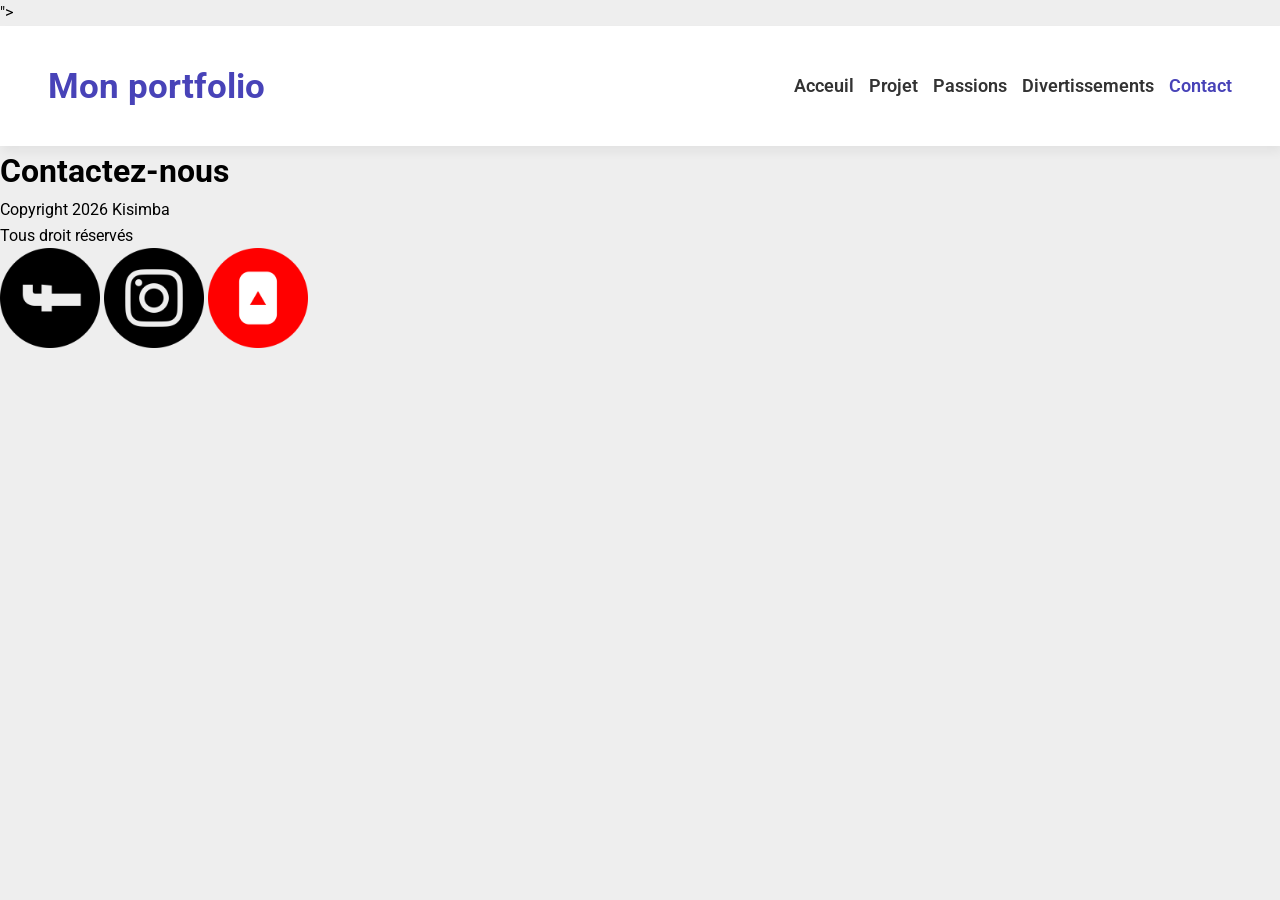
==== contact.html @ 9d7557f5 "Stylisation du menu et création" ====
<!DOCTYPE html>
<html lang="en">
<head>
    <meta charset="UTF-8">
    <meta name="viewport" content="width=device-width, initial-scale=1.0">
    <title>Mon Portfolio</title>
    <link rel="stylesheet" href="CSS/style.css">
    <link rel="stylesheet" href="<link rel="preconnect" href="https://fonts.googleapis.com">
<link rel="preconnect" href="https://fonts.gstatic.com" crossorigin>
<link href="https://fonts.googleapis.com/css2?family=Playfair+Display:ital,wght@0,400..900;1,400..900&family=Roboto:ital,wght@0,100..900;1,100..900&display=swap" rel="stylesheet">">
    <body>
          
  <header>
        <div>
            <a href="">Mon portfolio</a>
        </div>
        <nav>
            <ul>
                <li><a href="index.html" >Acceuil</a></li>
                <li><a href="projet.html">Projet</a></li>
                <li><a href="passions.html">Passions</a></li>
                <li><a href="divertissement.html">Divertissements</a></li>
                <li><a href="contact.html"class="active">Contact</a></li>
            </ul>
        </nav>
    </header>
  <main>
    <h1>Contactez-nous</h1>
  </main>

    <footer>
        <p>Copyright 2026 Kisimba</p>
        <p>Tous droit réservés</p>
        <div>
        <img src="Image/facebook.png" alt="fb"width="100">
        <img src="Image/instagram.png" alt="ig"width="100">
        <img src="Image/youtube.png" alt="you"width="100">
        </div>
    </footer> 
     
</body>
</html>
---- CSS/style.css ----
:root{
    --violet-doux:#4843b8;
    --violet-fonce: #534edd;
    --orange-vif: #ffa726;
    --gris-tres-fonce: #333;
    --gris-fonce: #666;
    --gris-clair: #f8f8f8;
    --gris-tres-clair: #eee;
}

*{
    margin: 0;
    padding: 0;
    box-sizing: border-box;

}

body{
    background-color: var(--gris-tres-clair);
    font-family: roboto, sans-serif;
    line-height: 1.6;
}
header{
    background-color: white;
    box-shadow: 2px 6px 10px rgba(0, 0,0, 0.05);
    position: sticky;
    top: 0;
    z-index: 10000;
    display: flex;
    justify-content: space-between;
    align-items: center;
    padding:2rem 3rem;
}
header div a {
    text-decoration: none;
    font-size: 2.2rem;
    font-weight: bold;
    color: var(--violet-doux);
}
li {
    list-style: none;
    margin-left: 15px;
   
}
ul {display: flex;}

ul li a{
text-decoration: none;
color: var(--gris-tres-fonce);
margin: 10px 0;
font-weight: 600;
font-size: 1.1rem;
position: relative;
padding: 10px 0;
}
ul li :hover {
    color:var(--violet-doux);
}

ul li a::after {
    content: '';
    position: absolute;
    left: 0;
    bottom: 0;
    height: 4px;
    width: 0%;
    background-color: var(--violet-doux);
    transition:width 0.3s ease;
}

ul li a:hover::after{
    width: 100%;
}
a.active {
    color:var(--violet-doux);
}
a.active ::after{
    width:100%;
}
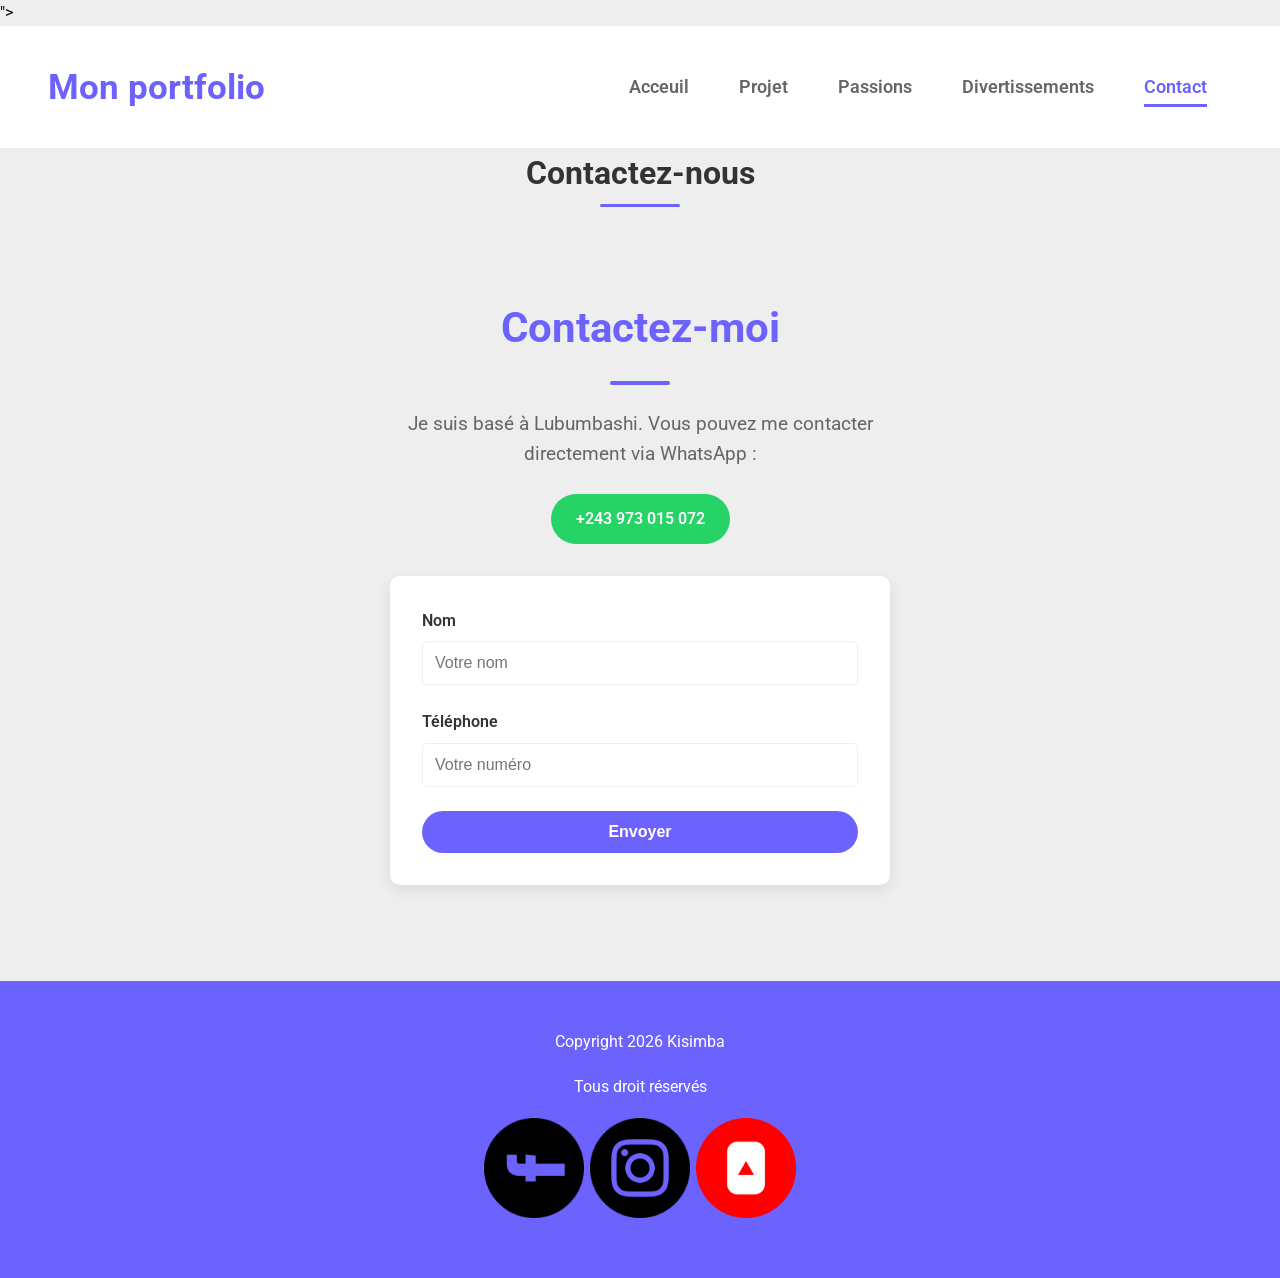
==== commit 985b28bc: "creation de la page proje et la page contact" ====
--- a/contact.html
+++ b/contact.html
@@ -26,6 +26,33 @@
     </header>
   <main>
     <h1>Contactez-nous</h1>
+    <main>
+    <section class="contact">
+        <h2>Contactez-moi</h2>
+
+        <p class="contact-info">
+            Je suis basé à Lubumbashi. Vous pouvez me contacter directement via WhatsApp :
+        </p>
+
+        <a href="https://wa.me/243973015072" class="whatsapp-btn">
+            +243 973 015 072
+        </a>
+
+        <form class="contact-form">
+            <div class="form-group">
+                <label for="nom">Nom</label>
+                <input type="text" id="nom" name="nom" placeholder="Votre nom" required>
+            </div>
+
+            <div class="form-group">
+                <label for="telephone">Téléphone</label>
+                <input type="tel" id="telephone" name="telephone" placeholder="Votre numéro" required>
+            </div>
+
+            <button type="submit">Envoyer</button>
+        </form>
+    </section>
+</main>
   </main>
 
     <footer>
--- a/CSS/style.css
+++ b/CSS/style.css
@@ -1,79 +1,453 @@
 :root{
-    --violet-doux:#4843b8;
-    --violet-fonce: #534edd;
-    --orange-vif: #ffa726;
-    --gris-tres-fonce: #333;
-    --gris-fonce: #666;
-    --gris-clair: #f8f8f8;
-    --gris-tres-clair: #eee;
-}
-
-*{
+    --violet-doux:#6C63FF;
+    --violet-fonce: #534EDD;
+    --orange-vif:#FFA726;
+    --gris-tres-fonce:#333;
+    --gris-fonce:#666;
+    --gris--tres-clair:#F8F8F8;
+    --gris-clair:#EEE;
+}
+
+* {
     margin: 0;
     padding: 0;
     box-sizing: border-box;
-
-}
-
+}
 body{
-    background-color: var(--gris-tres-clair);
-    font-family: roboto, sans-serif;
-    line-height: 1.6;
-}
-header{
+    background-color: var(--gris-clair);
+    font-family: Roboto, sans-serif;
+    line-height: 1.6;  
+}
+header {           
     background-color: white;
-    box-shadow: 2px 6px 10px rgba(0, 0,0, 0.05);
+    box-shadow: 2px 6px 10px rgba(0, 0, 0, 0.05)
     position: sticky;
     top: 0;
-    z-index: 10000;
+    z-index: 100;
     display: flex;
     justify-content: space-between;
     align-items: center;
-    padding:2rem 3rem;
-}
-header div a {
+    padding: 2rem 3rem;
+}
+header div a{
     text-decoration: none;
     font-size: 2.2rem;
     font-weight: bold;
     color: var(--violet-doux);
 }
-li {
+
+
+ul li{
     list-style: none;
-    margin-left: 15px;
-   
-}
-ul {display: flex;}
-
-ul li a{
-text-decoration: none;
-color: var(--gris-tres-fonce);
-margin: 10px 0;
-font-weight: 600;
-font-size: 1.1rem;
-position: relative;
-padding: 10px 0;
-}
-ul li :hover {
-    color:var(--violet-doux);
-}
-
-ul li a::after {
+    margin: 15px;
+}
+
+ul{
+    display: flex;
+}
+
+ul li a{ 
+    text-decoration: none;
+    color:var(--gris-fonce);
+    margin: 10px;
+    font-weight: 600;
+    font-size: 1.1rem;
+    position: relative;
+    padding: 10px 0;
+}
+ 
+ul li a:hover{
+    color: var(--violet-doux);
+}
+
+ul li a::after{
     content: '';
     position: absolute;
     left: 0;
     bottom: 0;
-    height: 4px;
-    width: 0%;
-    background-color: var(--violet-doux);
-    transition:width 0.3s ease;
+    height: 3px;
+    width: 0;
+    background-color: var(--violet-doux);
+    transition: width 0.3s ease;
 }
 
 ul li a:hover::after{
     width: 100%;
 }
+
 a.active {
-    color:var(--violet-doux);
-}
-a.active ::after{
-    width:100%;
+    color: var(--violet-doux);
+}
+
+a.active::after {
+    width: 100%;
+}
+
+.hero{
+    display: flex;
+    justify-content: center;
+    align-items: center;
+    gap: 5rem;
+    text-align: center;
+    margin: 10rem 2rem;
+}
+
+.hero img {
+    width: 300px;
+    height: 300px;
+    object-fit: cover;
+    border-radius: 300px;
+    border: 8px solid var(--violet-doux);
+}
+
+.hero h1 {
+    color: var(--violet-doux);
+    font-size: 4rem;
+    font-weight: 700;
+    margin-bottom: 1.2rem;
+}
+
+.hero p {
+    color: var(--gris-fonce);
+    font-size: 1.3rem;
+    margin-bottom: 1.2rem;
+}
+
+.hero a {
+    text-decoration: none;
+    display: inline-block;
+    background-color: var(--violet-doux);
+    color: white;
+    padding: 15px 30px;
+    border-radius: 50px;
+    text-transform: uppercase;
+    letter-spacing: 1.1px;
+    font-weight: 600;
+    margin-top: 1rem;
+    transition: background-color 0.3s ease, transform 0.2s ease;
+}
+
+.hero a:hover {
+    background-color: var(--violet-fonce);
+    transform: translate(-3px);
+}
+
+.apropos {
+    width: 800px;
+    margin: 6rem auto;
+    text-align: center;
+}
+
+.apropos h2 {
+    color: var(--violet-doux);
+    font-size: 2.6rem;
+    font-weight: 700;
+    position: relative;
+    text-align: center;
+}
+
+.apropos h2::after {
+    content: '';
+    display: block;
+    width: 60px;
+    height: 4px;
+    background-color: var(--violet-doux);
+    margin: 1.2rem auto;
+    border-radius: 2px;
+}
+
+.apropos p {
+    margin-bottom: 2rem;
+    color: var(--gris-fonce);
+    font-size: 1.3rem;
+            
+}
+
+section h2 {
+    color: var(--violet-doux);
+    font-size: 2.6rem;
+    font-weight: 700;
+    position: relative;
+    text-align: center;
+}
+section h2::after {
+    content: '';
+    display: block;
+    width: 60px;
+    height: 4px;
+    background-color: var(--violet-doux);
+    margin: 1.2rem auto;
+    border-radius: 2px;
+}
+.apropos p {
+    margin-bottom: 2rem;
+    color: var(--gris-fonce);
+    font-size: 1.2rem;
+}
+
+.competences table{
+    width: 80%;
+    margin: 0 auto;
+    border-collapse: collapse;
+    background-color: #FFF;
+    box-shadow: 0 5px 15px rgba(0, 0, 0, 0.08);
+    border-radius: 10px;
+    overflow: hidden;
+}
+
+.competences table th,.competences table td {
+    padding: 15px;
+}
+
+.competences table thead {
+    background-color: var(--violet-doux);
+    color: #FFF;
+    text-transform: uppercase;
+}
+
+.competences table tbody td {
+    border-bottom: 1px solid var(--gris-clair);
+}
+
+.competences table tbody tr:nth-child(even) {
+    background-color:var#FDFDFD;
+}
+
+.competences table tbody tr {
+    transition: background-color 0.3s ease;
+}
+
+.competences table tbody tr:hover {
+    background-color: #9d41f3;
+}
+
+.competences table thead th {
+    text-align: left;
+}
+
+footer {
+    margin-top: 3rem;
+    background-color: var(--violet-doux);
+    padding: 3rem 0;
+    text-align: center;
+}
+
+footer p {
+    color: white;
+    margin-bottom: 1.2rem;
+}
+
+footer div {
+    display: inline-block;
+    font-size: 1.6rem;
+    color: white;
+    margin: 0 10px;
+    transition: color 0.3s ease,transform 0.2s ease;
+}
+
+footer div:hover {
+    color: var(--orange-vif);
+    transform: translateY(-3px);
+}
+
+.try{
+    background-color:var(--violet-doux);
+}
+
+    
+.contact {
+    width: 500px;
+    margin: 6rem auto;
+    text-align: center;
+}
+
+.contact-info {
+    margin: 1.5rem 0;
+    color: var(--gris-fonce);
+    font-size: 1.2rem;
+}
+
+.whatsapp-btn {
+    display: inline-block;
+    margin-bottom: 2rem;
+    padding: 12px 25px;
+    background-color: #25D366;
+    color: white;
+    text-decoration: none;
+    border-radius: 30px;
+    font-weight: 600;
+    transition: transform 0.2s ease, background-color 0.3s ease;
+}
+
+.whatsapp-btn:hover {
+    background-color: #1ebe5d;
+    transform: translateY(-3px);
+}
+
+.contact-form {
+    background-color: white;
+    padding: 2rem;
+    border-radius: 10px;
+    box-shadow: 0 5px 15px rgba(0,0,0,0.08);
+}
+
+.form-group {
+    margin-bottom: 1.5rem;
+    text-align: left;
+}
+
+.form-group label {
+    display: block;
+    margin-bottom: 0.5rem;
+    font-weight: 600;
+    color: var(--gris-tres-fonce);
+}
+
+.form-group input {
+    width: 100%;
+    padding: 12px;
+    border: 1px solid var(--gris-clair);
+    border-radius: 5px;
+    font-size: 1rem;
+}
+
+.contact-form button {
+    width: 100%;
+    padding: 12px;
+    background-color: var(--violet-doux);
+    color: white;
+    border: none;
+    border-radius: 30px;
+    font-size: 1rem;
+    font-weight: 600;
+    cursor: pointer;
+    transition: background-color 0.3s ease;
+}
+
+.contact-form button:hover {
+    background-color: var(--violet-fonce);
+}
+/* Grille des projets */
+.projects-grid {
+    display: grid;
+    grid-template-columns: repeat(auto-fit, minmax(250px, 1fr)); /* réduit la largeur minimale */
+    gap: 1.5rem;
+    padding: 1.5rem;
+}
+
+/* Carte projet */
+.project-card {
+    background-color: #fff;
+    border-radius: 10px;
+    box-shadow: 0 3px 10px rgba(0,0,0,0.08);
+    overflow: hidden;
+    display: flex;
+    flex-direction: column;
+    transition: transform 0.2s, box-shadow 0.2s;
+    font-size: 0.9rem; /* taille de texte légèrement réduite */
+}
+
+.project-card:hover {
+    transform: translateY(-3px);
+    box-shadow: 0 6px 15px rgba(0,0,0,0.12);
+}
+
+/* Image de la carte */
+.card-image img {
+    width: 100%;
+    height: 150px; /* fixe la hauteur pour compacter */
+    object-fit: cover;
+}
+
+/* Contenu de la carte */
+.card-content {
+    padding: 0.8rem 1rem; /* réduit le padding */
+    display: flex;
+    flex-direction: column;
+}
+
+/* Titre */
+.card-content h3 {
+    margin: 0 0 0.2rem 0;
+    font-size: 1rem; /* titre plus petit */
+    color: #333;
+}
+
+/* Description */
+.card-content p {
+    font-size: 0.82rem; /* texte plus compact */
+    color: #666;
+    margin: 0;
+}
+
+/* Tags */
+.tags {
+    margin-top: 0.4rem;
+    display: flex;
+    flex-wrap: wrap;
+    gap: 0.4rem;
+}
+
+.tag {
+    background-color: #f0f0f0;
+    color: #333;
+    padding: 0.2rem 0.5rem;
+    font-size: 0.7rem; /* tags plus petits */
+    border-radius: 5px;
+    font-weight: 600;
+}
+
+.tag:hover {
+    background-color: #007bff;
+    color: #fff;
+}
+
+/* Footer */
+.card-footer {
+    display: flex;
+    justify-content: space-between;
+    align-items: center;
+    padding: 0.4rem 1rem;
+    border-top: 1px solid #eee;
+}
+
+/* Liens Code et Démo */
+.card-footer a {
+    text-decoration: none;
+    font-weight: 600;
+    font-size: 0.8rem;
+    color: #007bff;
+    display: flex;
+    align-items: center;
+    gap: 0.25rem;
+}
+
+.card-footer a:hover {
+    color: #0056b3;
+}
+
+/* Icônes */
+.card-footer i {
+    font-size: 0.85rem;
+}
+/* Titre principal */
+main h1 {
+    text-align: center;
+    font-size: 2rem;
+    color: #333;
+    position: relative;
+    margin-bottom: 2rem;
+}
+
+/* Soulignement centré permanent */
+main h1::after {
+    content: '';
+    position: absolute;
+    bottom: -8px; /* distance sous le texte */
+    left: 50%;     /* départ au milieu */
+    transform: translateX(-50%); /* centre horizontal */
+    width: 80px;    /* longueur du soulignement */
+    height: 3px;
+    background-color: var(--violet-doux);
+    border-radius: 2px;
 }
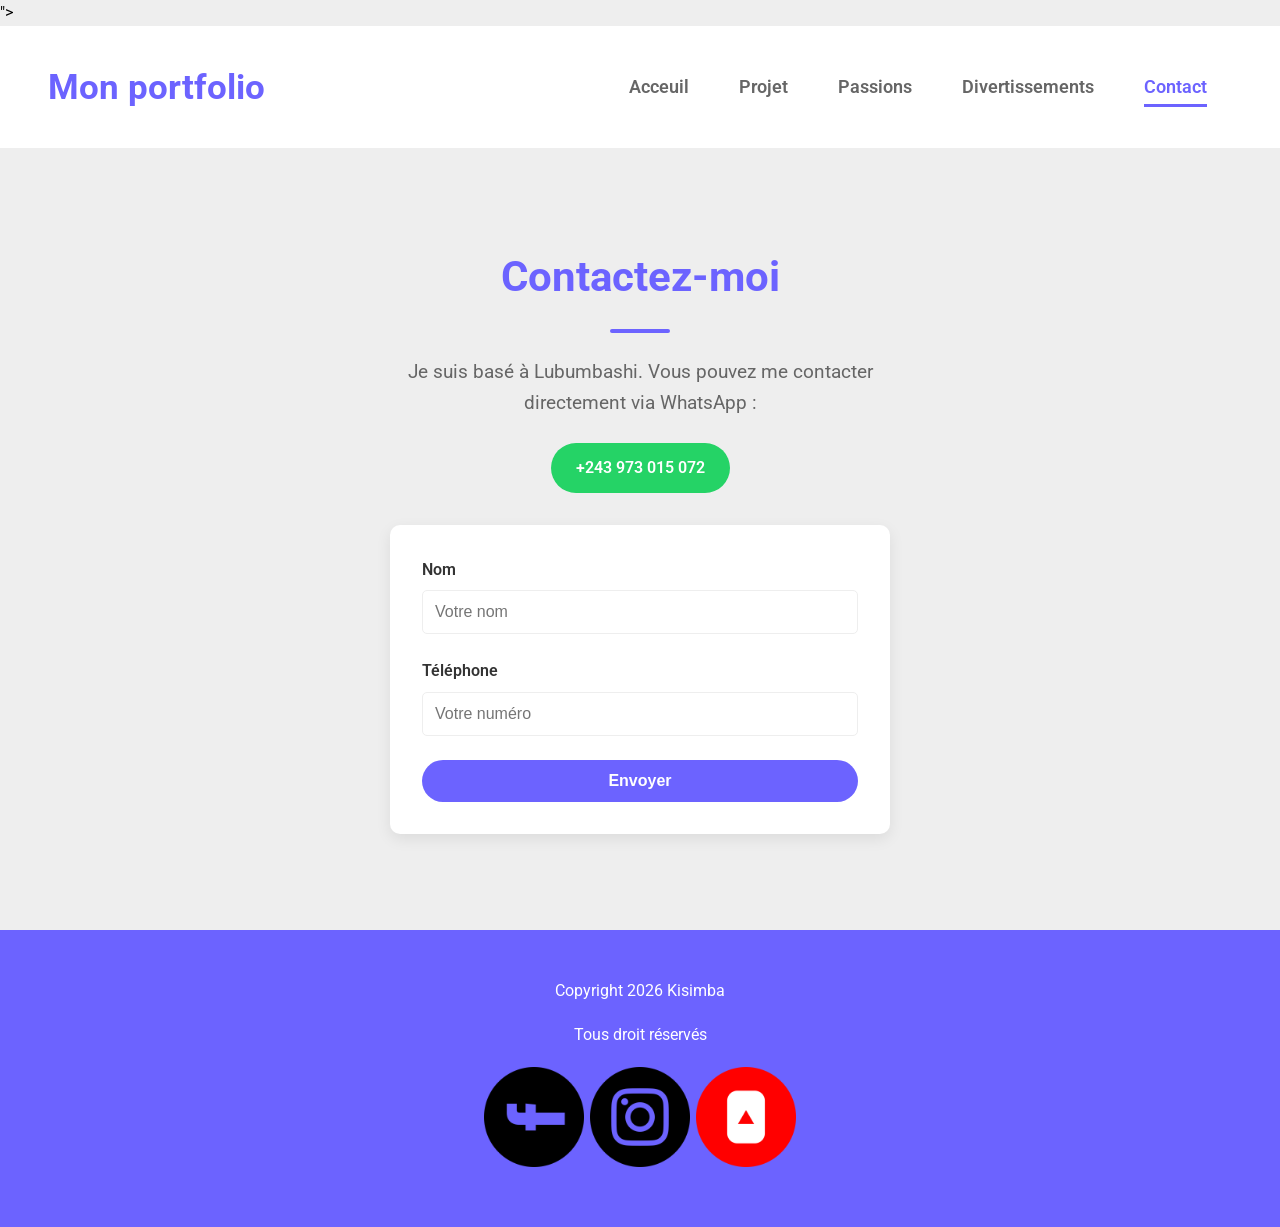
==== commit 737cf1da: "creation et stylisation de passions, divertissements" ====
--- a/contact.html
+++ b/contact.html
@@ -8,7 +8,8 @@
     <link rel="stylesheet" href="<link rel="preconnect" href="https://fonts.googleapis.com">
 <link rel="preconnect" href="https://fonts.gstatic.com" crossorigin>
 <link href="https://fonts.googleapis.com/css2?family=Playfair+Display:ital,wght@0,400..900;1,400..900&family=Roboto:ital,wght@0,100..900;1,100..900&display=swap" rel="stylesheet">">
-    <body>
+<script src="script.js"></script>    
+<body>
           
   <header>
         <div>
@@ -25,7 +26,6 @@
         </nav>
     </header>
   <main>
-    <h1>Contactez-nous</h1>
     <main>
     <section class="contact">
         <h2>Contactez-moi</h2>
--- a/CSS/style.css
+++ b/CSS/style.css
@@ -450,4 +450,62 @@
     height: 3px;
     background-color: var(--violet-doux);
     border-radius: 2px;
-}+}
+(style comme projets 🔥)
+.divertissement { text-align: center; margin: 6rem 2rem; } .div-grid { display: grid; grid-template-columns: repeat(2, 1fr); gap: 2rem; width: 90%; margin: 3rem auto; } .div-card { background: white; border-radius: 15px; overflow: hidden; box-shadow: 0 8px 20px rgba(0,0,0,0.08); transition: transform 0.3s ease; } .div-card:hover { transform: translateY(-8px); } .div-image { height: 200px; overflow: hidden; } .div-image img { width: 100%; height: 100%; object-fit: cover; } .div-content { padding: 1.5rem; } .div-content h3 { color: var(--violet-doux); margin-bottom: 0.5rem; } .div-content p { color: var(--gris-fonce); } /* Responsive */ @media (max-width: 768px) { .div-grid { grid-template-columns: 1fr; } } 
+
+
+
+/* Grid identique */
+.passions .div-grid {
+    display: grid;
+    grid-template-columns: repeat(2, 1fr);
+    gap: 2rem;
+    width: 80%;
+    margin: 3rem auto;
+}
+
+/* Carte */
+.passions .div-card {
+    background: white;
+    border-radius: 15px;
+    overflow: hidden;
+    box-shadow: 0 8px 20px rgba(0,0,0,0.08);
+    display: flex;
+    flex-direction: column;
+}
+
+/* Image bien proportionnée */
+.passions .div-image {
+    width: 100%;
+    height: 160px; /* taille équilibrée */
+    overflow: hidden;
+}
+
+.passions .div-image img {
+    width: 100%;
+    height: 100%;
+    object-fit: cover;
+}
+
+/* Contenu */
+.passions .div-content {
+    padding: 1.5rem;
+}
+
+.passions .div-content h3 {
+    color: var(--violet-doux);
+    margin-bottom: 0.5rem;
+}
+
+.passions .div-content p {
+    color: var(--gris-fonce);
+    font-size: 0.95rem;
+}
+
+/* Responsive */
+@media (max-width: 768px) {
+    .passions .div-grid {
+        grid-template-columns: 1fr;
+    }
+}
